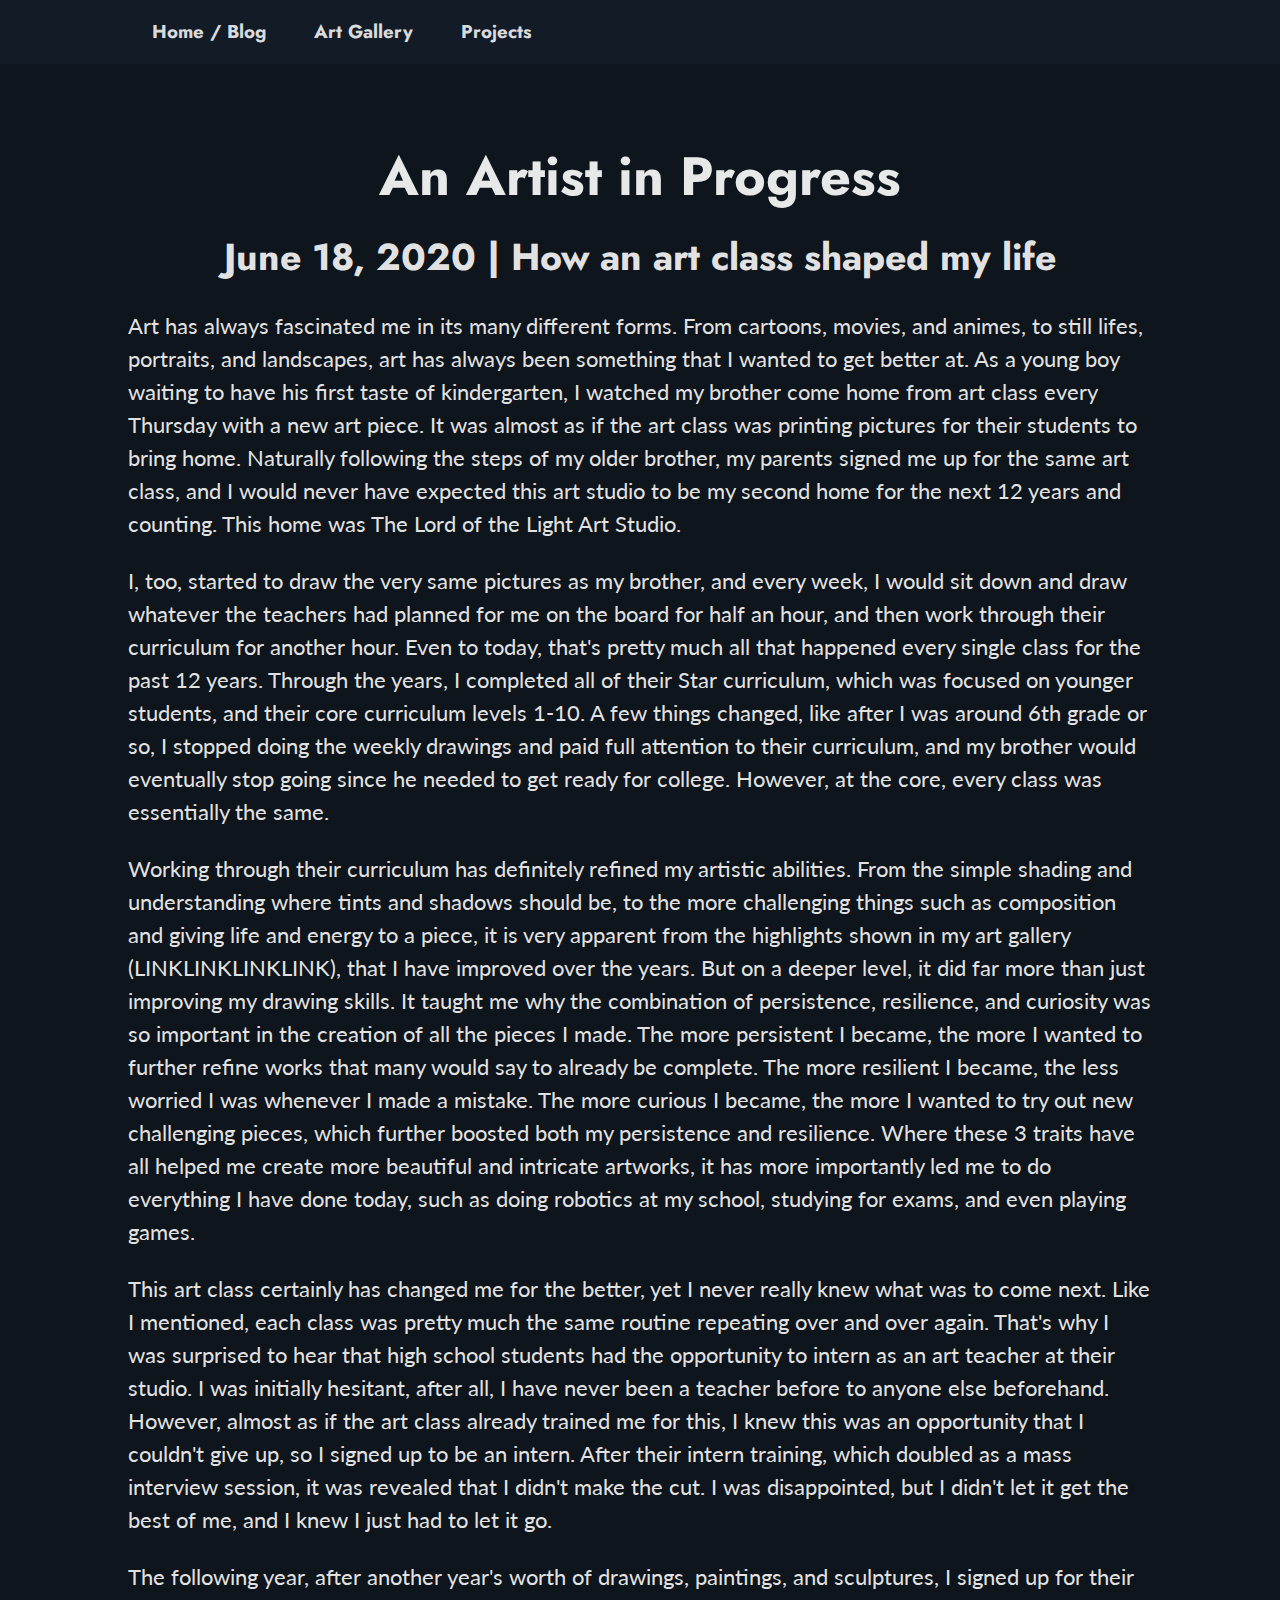
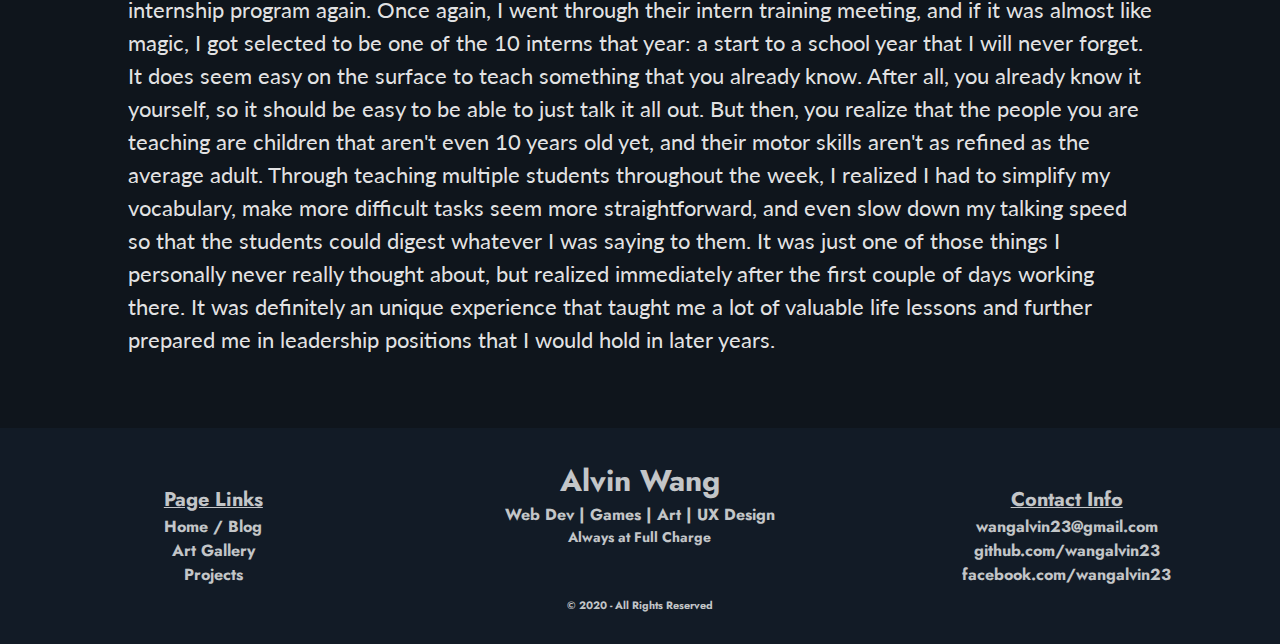
==== blog1.html @ 48cf138c "Added in Blogs, finished blog 1, put placeholder blog for blog 2" ====
<!DOCTYPE html>
<html lang="en-US">
  <head>
    <title>Stormo - Welcome Home</title>
    <meta name="author" content="Alvin Wang" />
    <meta charset="utf-8" />
    <meta name="viewport" content="width=device-width, initial-scale=1" />
    <meta name="description" content="Welcome into the storm." />
    <link rel="stylesheet" href="/style.css" />
  </head>
  <body>
    <div class="navbar">
      <div class="navcontainer">
        <a href="/">
          <div class="navelement">
            <h3>Home / Blog</h3>
          </div>
        </a>
        <a href="/gallery.html">
          <div class="navelement">
            <h3>Art Gallery</h3>
          </div>
        </a>
        <a href="/projects.html">
          <div class="navelement">
            <h3>Projects</h3>
          </div>
        </a>
      </div>
    </div>
    <div class="bodycontainer">
      <div class="paragraph">
        <div class="text">
          <div class="header">
            <h2>An Artist in Progress</h2>
          </div>
          <div class="description">
            <h3>June 18, 2020 | How an art class shaped my life</h3>
          </div>
          <p>
            Art has always fascinated me in its many different forms. From
            cartoons, movies, and animes, to still lifes, portraits, and
            landscapes, art has always been something that I wanted to get
            better at. As a young boy waiting to have his first taste of
            kindergarten, I watched my brother come home from art class every
            Thursday with a new art piece. It was almost as if the art class was
            printing pictures for their students to bring home. Naturally
            following the steps of my older brother, my parents signed me up for
            the same art class, and I would never have expected this art studio
            to be my second home for the next 12 years and counting. This home
            was The Lord of the Light Art Studio.
          </p>
          <p>
            I, too, started to draw the very same pictures as my brother, and
            every week, I would sit down and draw whatever the teachers had
            planned for me on the board for half an hour, and then work through
            their curriculum for another hour. Even to today, that's pretty much
            all that happened every single class for the past 12 years. Through
            the years, I completed all of their Star curriculum, which was
            focused on younger students, and their core curriculum levels 1-10.
            A few things changed, like after I was around 6th grade or so, I
            stopped doing the weekly drawings and paid full attention to their
            curriculum, and my brother would eventually stop going since he
            needed to get ready for college. However, at the core, every class
            was essentially the same.
          </p>
          <p>
            Working through their curriculum has definitely refined my artistic
            abilities. From the simple shading and understanding where tints and
            shadows should be, to the more challenging things such as
            composition and giving life and energy to a piece, it is very
            apparent from the highlights shown in my art gallery
            (LINKLINKLINKLINK), that I have improved over the years. But on a
            deeper level, it did far more than just improving my drawing skills.
            It taught me why the combination of persistence, resilience, and
            curiosity was so important in the creation of all the pieces I made.
            The more persistent I became, the more I wanted to further refine
            works that many would say to already be complete. The more resilient
            I became, the less worried I was whenever I made a mistake. The more
            curious I became, the more I wanted to try out new challenging
            pieces, which further boosted both my persistence and resilience.
            Where these 3 traits have all helped me create more beautiful and
            intricate artworks, it has more importantly led me to do everything
            I have done today, such as doing robotics at my school, studying for
            exams, and even playing games.
          </p>
          <p>
            This art class certainly has changed me for the better, yet I never
            really knew what was to come next. Like I mentioned, each class was
            pretty much the same routine repeating over and over again. That's
            why I was surprised to hear that high school students had the
            opportunity to intern as an art teacher at their studio. I was
            initially hesitant, after all, I have never been a teacher before to
            anyone else beforehand. However, almost as if the art class already
            trained me for this, I knew this was an opportunity that I couldn't
            give up, so I signed up to be an intern. After their intern
            training, which doubled as a mass interview session, it was revealed
            that I didn't make the cut. I was disappointed, but I didn't let it
            get the best of me, and I knew I just had to let it go.
          </p>
          <p>
            The following year, after another year's worth of drawings,
            paintings, and sculptures, I signed up for their internship program
            again. Once again, I went through their intern training meeting, and
            if it was almost like magic, I got selected to be one of the 10
            interns that year: a start to a school year that I will never
            forget. It does seem easy on the surface to teach something that you
            already know. After all, you already know it yourself, so it should
            be easy to be able to just talk it all out. But then, you realize
            that the people you are teaching are children that aren't even 10
            years old yet, and their motor skills aren't as refined as the
            average adult. Through teaching multiple students throughout the
            week, I realized I had to simplify my vocabulary, make more
            difficult tasks seem more straightforward, and even slow down my
            talking speed so that the students could digest whatever I was
            saying to them. It was just one of those things I personally never
            really thought about, but realized immediately after the first
            couple of days working there. It was definitely an unique experience
            that taught me a lot of valuable life lessons and further prepared
            me in leadership positions that I would hold in later years.
          </p>
        </div>
      </div>
    </div>
    <div class="footer">
      <div class="footcontainer">
        <div class="footlink">
          <div class="header">
            <h5>Page Links</h5>
          </div>
          <div class="footelement">
            <a href="/">
              <div class="header">
                <h6>Home / Blog</h6>
              </div>
            </a>
          </div>
          <div class="footelement">
            <a href="/gallery.html">
              <div class="header">
                <h6>Art Gallery</h6>
              </div>
            </a>
          </div>
          <div class="footelement">
            <a href="/projects.html">
              <div class="header">
                <h6>Projects</h6>
              </div>
            </a>
          </div>
        </div>
        <div class="name">
          <div class="nameq">
            <h2>Alvin Wang</h2>
          </div>
          <div class="job">
            <div class="jobq">
              <h4>Web Dev | Games | Art | UX Design</h4>
            </div>
          </div>
          <div class="slogan">
            <h4>Always at Full Charge</h4>
          </div>
          <div class="update">
            <div class="updateq">
              <h6>&copy; 2020 - All Rights Reserved</h6>
            </div>
          </div>
        </div>
        <div class="footlink">
          <div class="header">
            <h5>Contact Info</h5>
          </div>
          <div class="footelement">
            <a href="mailto:wangalvin23@gmail.com" target="blank">
              <div class="header">
                <h6>wangalvin23@gmail.com</h6>
              </div>
            </a>
          </div>
          <div class="footelement">
            <a href="https://github.com/wangalvin23" target="blank">
              <div class="header">
                <h6>github.com/wangalvin23</h6>
              </div>
            </a>
          </div>
          <div class="footelement">
            <a href="https://www.facebook.com/wangalvin23" target="blank">
              <div class="header">
                <h6>facebook.com/wangalvin23</h6>
              </div>
            </a>
          </div>
        </div>
      </div>
    </div>
    <script src="/main.js"></script>
  </body>
</html>
---- style.css ----
@import url("https://fonts.googleapis.com/css2?family=Jost:wght@400;700&display=swap");
@import url("https://fonts.googleapis.com/css2?family=Lato:wght@400;700&display=swap");
/* font-family: "Jost", sans-serif; */
/* font-family: 'Lato', sans-serif; */

*,
*:before,
*:after {
  box-sizing: border-box;
  margin: 0;
  padding: 0;
}

/* Body */

body {
  background: #0f151c;
  color: rgba(255, 255, 255, 0.9);
  font-family: "Lato", sans-serif;
  font-size: 24px;
  line-height: 1.5;
  min-height: 100vh;
}

.bodycontainer {
  margin: auto;
  max-width: 100%;
  width: 1024px;
}

/* General */

h1,
h2,
h3,
h4,
h5,
h6 {
  font-family: "Jost", sans-serif;
}

/* Navbar */

.navbar {
  display: flex;
  align-items: center;
  background-color: #121b26;
  font-size: 16px;
  height: 64px;
}

.navbar > .navcontainer {
  margin: auto;
  display: flex;
  align-items: center;
  height: 100%;
  max-width: 100%;
  width: 1024px;
}

.navbar > .navcontainer > a {
  display: flex;
  align-items: center;
  text-decoration: none;
  color: rgba(255, 255, 255, 0.85);
  height: 100%;
}

.navbar > .navcontainer > a > .navelement {
  display: flex;
  align-items: center;
  transition-property: all;
  transition-duration: 400ms;
  height: 100%;
  padding: 0px 24px;
}

.navbar > .navcontainer > a > .navelement:hover {
  background-color: rgba(164, 74, 255, 0.075);
  color: rgba(232, 235, 75, 0.85);
}

.navbar > .navcontainer > a > .navelement > h3 {
  text-align: center;
  width: 100%;
}

/* Footer */

.footer {
  background-color: #121b26;
  color: rgba(255, 255, 255, 0.75);
  height: 100%;
}

.footer > .footcontainer {
  margin: auto;
  display: flex;
  align-items: center;
  padding: 30px 0px;
  width: 100%;
}

.footer > .footcontainer > .name > .update {
  text-align: center;
  font-size: 16px;
  padding: 50px 0px 0px;
  width: 100%;
}

.footer > .footcontainer > .name {
  width: calc(100% / 3);
}

.footer > .footcontainer > .name > .nameq {
  text-align: center;
  font-size: 20px;
  width: 100%;
}

.footer > .footcontainer > .name > .job {
  text-align: center;
  font-size: 16px;
  width: 100%;
}

.footer > .footcontainer > .name > .slogan {
  text-align: center;
  font-size: 14px;
  width: 100%;
}

.footer > .footcontainer > .footlink {
  width: calc(100% / 3);
}

.footer > .footcontainer > .footlink > .header {
  text-align: center;
  text-decoration: underline;
  font-size: 24px;
}

.footer > .footcontainer > .footlink > .footelement {
  display: flex;
  align-items: center;
  justify-content: center;
  width: 100%;
}

.footer > .footcontainer > .footlink > .footelement > a {
  text-decoration: none;
  color: rgba(255, 255, 255, 0.75);
  transition-property: all;
  transition-duration: 400ms;
}

.footer > .footcontainer > .footlink > .footelement > a:hover {
  text-decoration: underline;
  color: rgba(232, 235, 75, 0.85);
}

/* Index */

.title {
  text-align: center;
  padding: 350px 20px 500px;
  font-size: 40px;
}

.paragraph {
  font-size: 22px;
  padding: 24px 0px 72px;
}

.paragraph > .text > .header {
  text-align: center;
  font-size: 36px;
  padding: 48px 0px 0px;
}

.paragraph > .text > .description {
  text-align: center;
  font-size: 32px;
  padding: 12px 0px 0px;
}

.paragraph > .text > p {
  padding: 24px 0px 0px;
}

/* Blogs */

.paragraph > .blog > .header {
  text-align: center;
  font-size: 36px;
}

.paragraph > .blog > .bloglink {
  padding: 24px 0px;
  width: 100%;
}

.paragraph > .blog > .bloglink > .link {
  display: flex;
  align-items: center;
  justify-content: center;
  width: 100%;
}

.paragraph > .blog > .bloglink > .link > a {
  text-decoration: none;
  color: rgba(255, 255, 255, 0.9);
  font-size: 32px;
  transition-property: all;
  transition-duration: 400ms;
}

.paragraph > .blog > .bloglink > .link > a:hover {
  text-decoration: underline;
  color: rgba(232, 235, 75, 0.85);
}

.paragraph > .blog > .bloglink > .description {
  text-align: center;
  font-size: 24px;
  width: 100%;
}

/* Creator */

.creator {
  display: flex;
  align-items: center;
  background: linear-gradient(90deg, #0f151c, #47463e, #0f151c);
  color: rgba(255, 255, 255, 0.9);
  padding: 100px 0px;
}

.creator > .creatorcontainer {
  display: flex;
  align-items: center;
  padding: 0px 0px 0px 100px;
  width: 50%;
}

.creator > .creatorcontainer > .name {
  text-align: center;
  width: 100%;
}

.creator > .creatorcontainer > .name > .nameq {
  font-size: 84px;
}

.creator > .creatorcontainer > .name > .job {
  font-size: 36px;
}

.creator > .creatorcontainer > .name > .slogan {
  font-size: 32px;
  padding: 20px 0px 0px;
}

.creator > .facecontainer {
  display: flex;
  align-items: center;
  width: 50%;
  padding: 0px 100px 0px 0px;
}

.creator > .facecontainer > .face {
  flex-wrap: wrap;
  display: flex;
  align-items: center;
  justify-content: center;
  width: 100%;
}

.creator > .facecontainer > .face > .faceq {
  display: flex;
  align-items: center;
  justify-content: center;
}

/* Projects */

.project {
  display: flex;
  align-items: center;
  background: linear-gradient(0deg, #0f151c, #47463e);
  color: rgba(255, 255, 255, 0.9);
  padding: 50px 0px;
  width: 100%;
}

.project > .projcontainer {
  width: 75%;
}

.project > .projcontainer > .topic,
.project > .projcontainer > .description {
  text-align: center;
  width: 100%;
}

.project > .projcontainer > .topic {
  font-size: 56px;
}

.project > .projcontainer > .description {
  font-size: 28px;
}

.project > .pictures {
  flex-wrap: wrap;
  display: flex;
  align-items: center;
  justify-content: center;
  width: 50%;
}

.project > .pictures > .picq {
  width: 300px;
}

.project > .pictures > .picq > img {
  width: 100%;
}

/* Art Galleries */

.gallery > section > .row {
  background: rgba(255, 251, 222, 0.125);
}

.gallery > section > .row > .bodycontainer {
  display: flex;
  align-items: center;
  max-width: 100%;
  width: 1024px;
}

.gallery > section > .row > .bodycontainer > .header {
  color: rgba(232, 235, 75, 0.85);
  font-size: 20px;
  padding: 50px 20px;
  width: 50%;
}

.gallery > section > .row > .bodycontainer > .header > h2 {
  width: 100%;
}

.gallery > section > .row > .bodycontainer > .artnav {
  display: flex;
  align-items: center;
  width: 50%;
}

.gallery > section > .row > .bodycontainer > .lastartnav {
  display: flex;
  align-items: center;
  padding: 30px 0px;
  width: 100%;
}

.gallery > section > .row > .bodycontainer > .artnav > .navcontainer,
.gallery > section > .row > .bodycontainer > .lastartnav > .navcontainer {
  display: flex;
  align-items: center;
  width: 100%;
}

.gallery
  > section
  > .row
  > .bodycontainer
  > .artnav
  > .navcontainer
  > .navelement,
.gallery
  > section
  > .row
  > .bodycontainer
  > .lastartnav
  > .navcontainer
  > .navelement {
  display: flex;
  align-items: center;
  width: calc(100% / 3);
}

.gallery
  > section
  > .row
  > .bodycontainer
  > .artnav
  > .navcontainer
  > .navelement
  > a,
.gallery
  > section
  > .row
  > .bodycontainer
  > .lastartnav
  > .navcontainer
  > .navelement
  > a {
  display: flex;
  align-items: center;
  justify-content: center;
  transition-property: all;
  transition-duration: 400ms;
  text-decoration: none;
  color: rgba(255, 255, 255, 0.85);
  font-size: 14px;
  width: 100%;
}

.gallery
  > section
  > .row
  > .bodycontainer
  > .artnav
  > .navcontainer
  > .navelement
  > a:hover,
.gallery
  > section
  > .row
  > .bodycontainer
  > .lastartnav
  > .navcontainer
  > .navelement
  > a:hover {
  text-decoration: underline;
  color: rgba(232, 235, 75, 0.85);
}

.gallery > section > .row > .pictures {
  flex-wrap: wrap;
  display: flex;
  align-items: center;
  justify-content: center;
  background: #fffbde;
  padding: 20px;
}

.gallery > section > .row > .pictures > .picq {
  padding: 10px;
  height: 640px;
}

.picq > img {
  display: block;
  height: 100%;
}
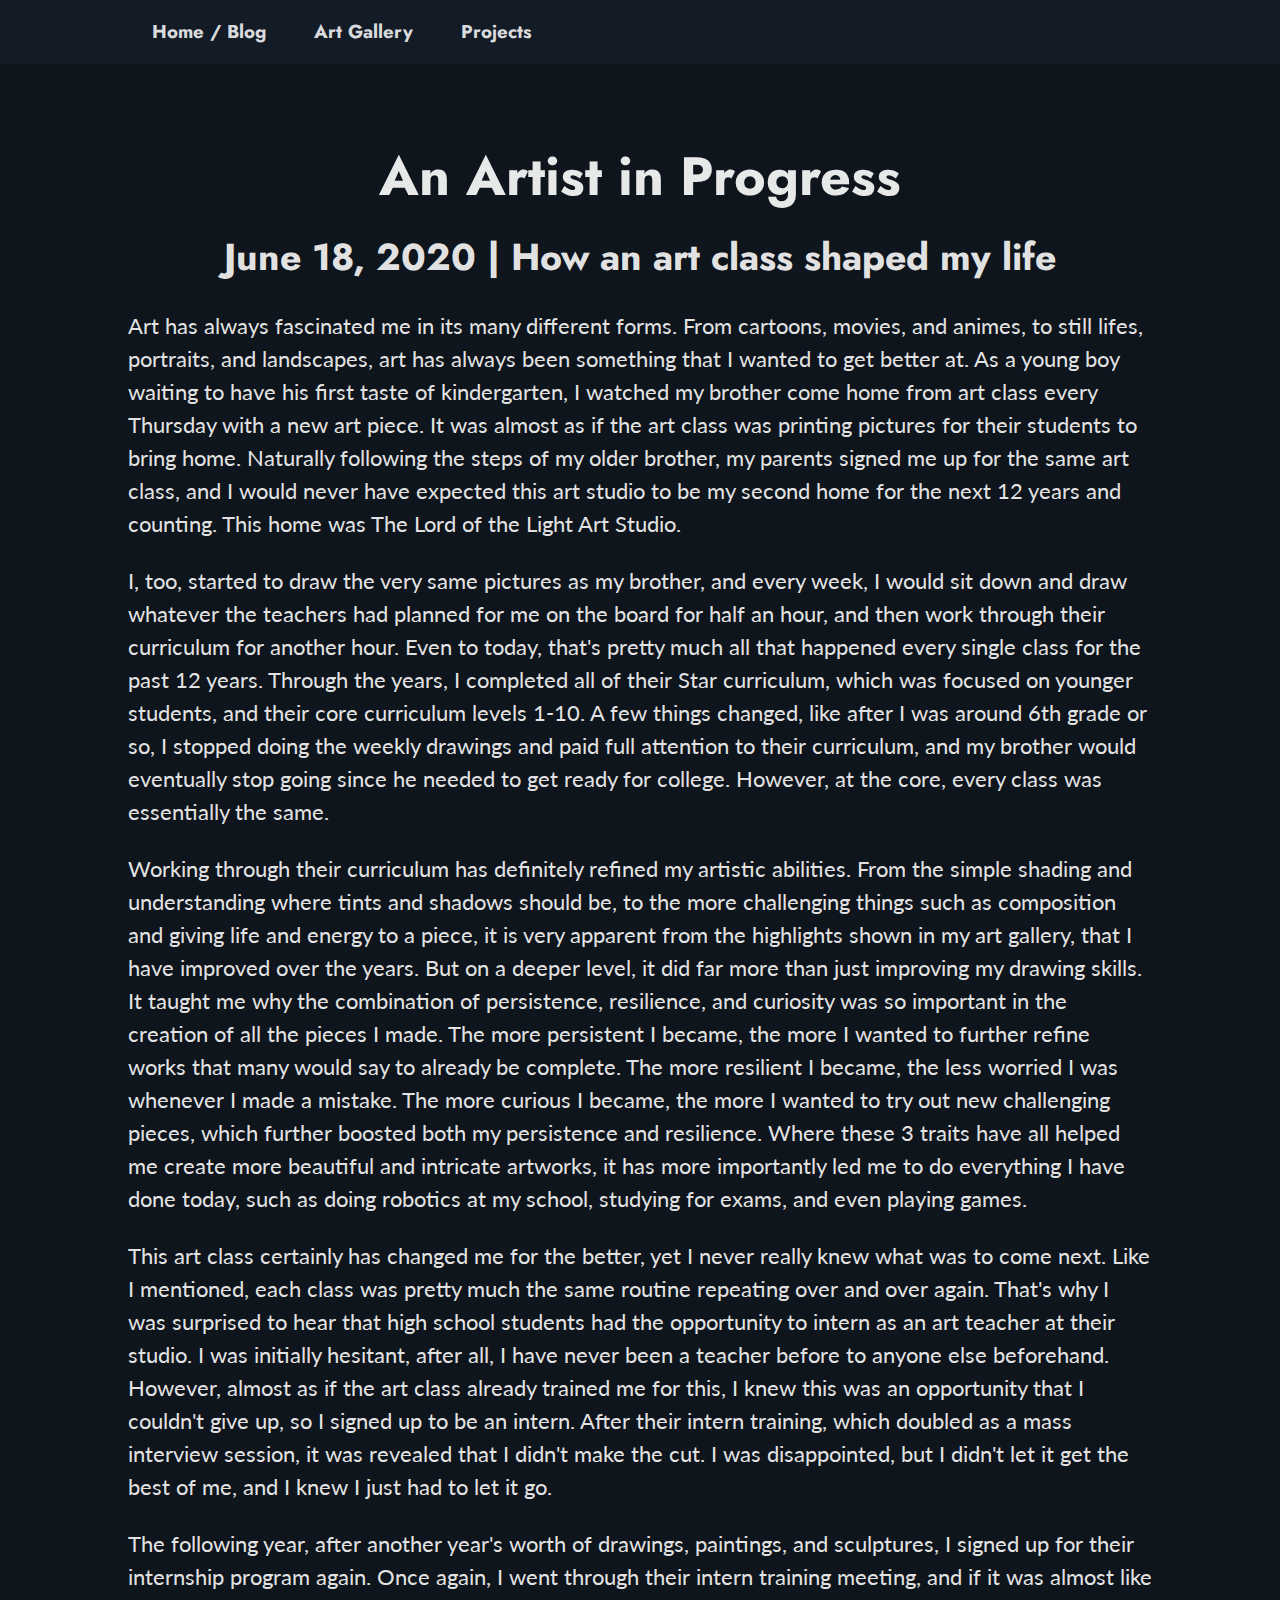
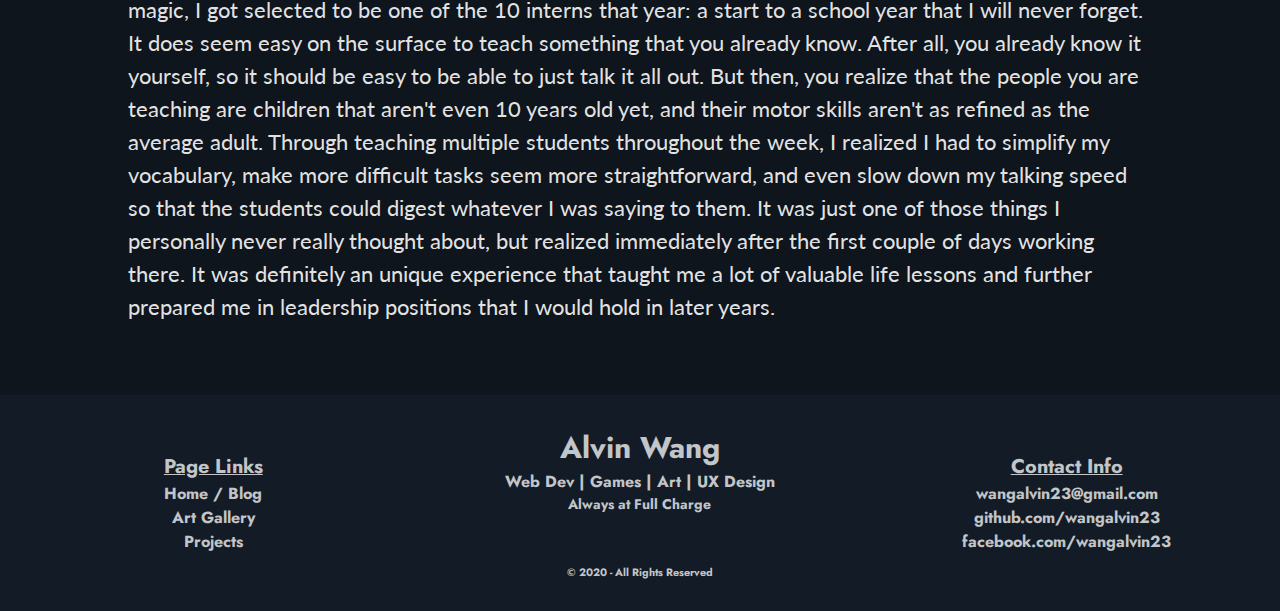
==== commit b4ec1260: "Typos 1" ====
--- a/blog1.html
+++ b/blog1.html
@@ -69,20 +69,19 @@
             abilities. From the simple shading and understanding where tints and
             shadows should be, to the more challenging things such as
             composition and giving life and energy to a piece, it is very
-            apparent from the highlights shown in my art gallery
-            (LINKLINKLINKLINK), that I have improved over the years. But on a
-            deeper level, it did far more than just improving my drawing skills.
-            It taught me why the combination of persistence, resilience, and
-            curiosity was so important in the creation of all the pieces I made.
-            The more persistent I became, the more I wanted to further refine
-            works that many would say to already be complete. The more resilient
-            I became, the less worried I was whenever I made a mistake. The more
-            curious I became, the more I wanted to try out new challenging
-            pieces, which further boosted both my persistence and resilience.
-            Where these 3 traits have all helped me create more beautiful and
-            intricate artworks, it has more importantly led me to do everything
-            I have done today, such as doing robotics at my school, studying for
-            exams, and even playing games.
+            apparent from the highlights shown in my art gallery, that I have
+            improved over the years. But on a deeper level, it did far more than
+            just improving my drawing skills. It taught me why the combination
+            of persistence, resilience, and curiosity was so important in the
+            creation of all the pieces I made. The more persistent I became, the
+            more I wanted to further refine works that many would say to already
+            be complete. The more resilient I became, the less worried I was
+            whenever I made a mistake. The more curious I became, the more I
+            wanted to try out new challenging pieces, which further boosted both
+            my persistence and resilience. Where these 3 traits have all helped
+            me create more beautiful and intricate artworks, it has more
+            importantly led me to do everything I have done today, such as doing
+            robotics at my school, studying for exams, and even playing games.
           </p>
           <p>
             This art class certainly has changed me for the better, yet I never
